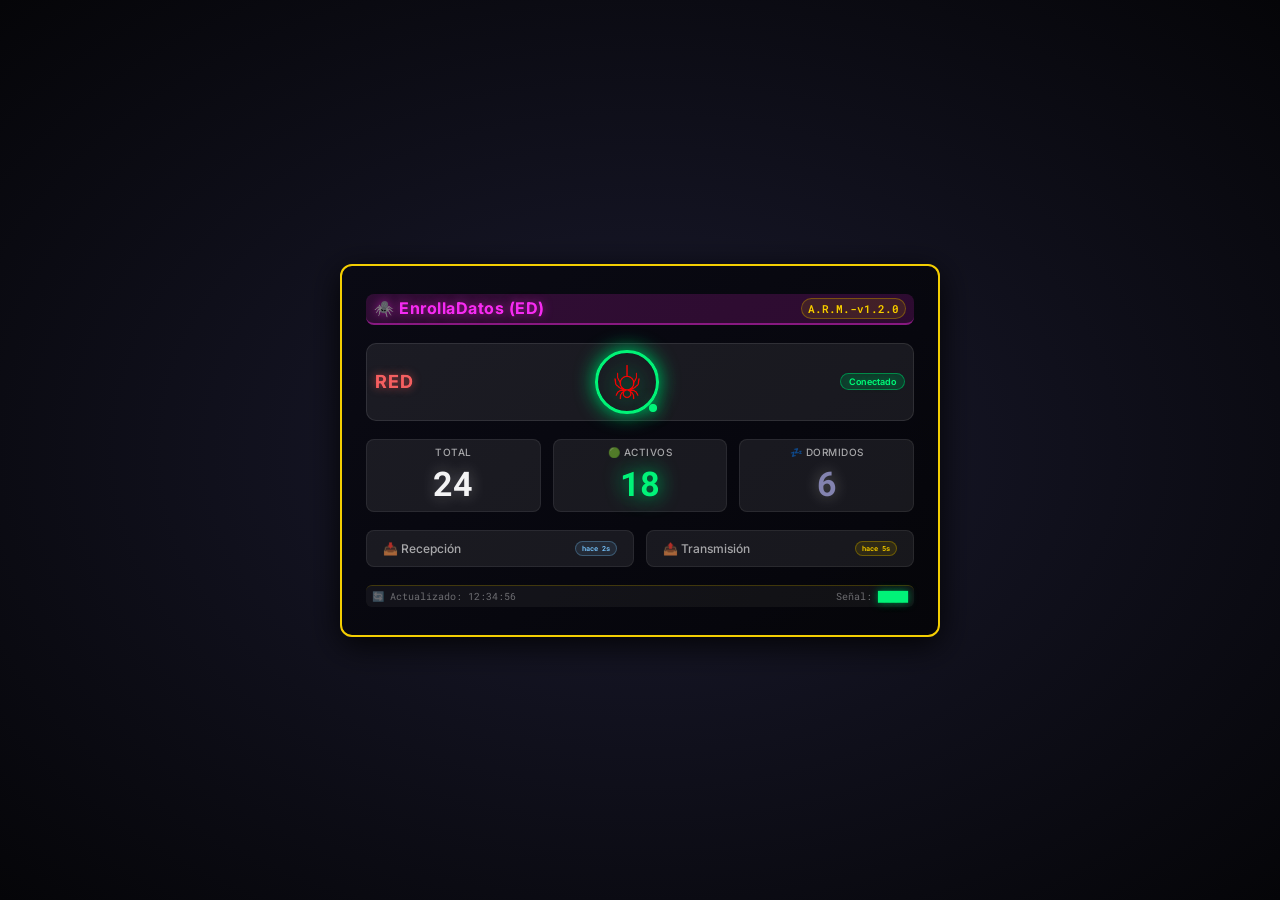
==== web_ui/index.html @ 5a53fa7d "feat(web): добавлен адаптивный веб-интерфейс (240x320), готов к интеграции в ESP32" ====
<!DOCTYPE html>
<html lang="es">
<head>
    <meta charset="UTF-8" />
    <meta name="viewport" content="width=device-width, initial-scale=1.0, maximum-scale=1.0, user-scalable=no" />
    <title>EnrollaDatos (ED) - Мониторинг</title>
    
    <!-- Шрифты -->
    <link href="https://fonts.googleapis.com/css2?family=Inter:wght@300;400;600;700&family=Roboto+Mono:wght@400;600&display=swap" rel="stylesheet" />
    
    <!-- CSS -->
    <link rel="stylesheet" href="css/style.css" />
</head>
<body>

    <div class="container" id="app">
        
        <!-- ХЕДЕР -->
        <header class="header">
            <div class="project-name">🕷️ EnrollaDatos (ED)</div>
            <div class="project-version" id="version">A.R.M.-v1.2.0</div>
        </header>

        <!-- СТАТУС СЕТИ -->
        <section class="network-status">
            <div class="network-label">RED</div>
            <div class="spider-wrapper">
                <div class="spider-ring" id="statusRing"></div>
                <img class="spider-icon" id="spiderIcon" src="img/rojo_spider.png" alt="spider" />
                <div class="status-dot" id="statusDot"></div>
            </div>
            <div class="connection-status" id="connectionStatus">Conectado</div>
        </section>

        <!-- NODOS -->
        <section class="nodes">
            <div class="node-card">
                <span class="node-label"> Total</span>
                <span class="node-value" id="totalNodes">24</span>
            </div>
            <div class="node-card active">
                <span class="node-label">🟢 Activos</span>
                <span class="node-value" id="activeNodes">18</span>
            </div>
            <div class="node-card dormant">
                <span class="node-label">💤 Dormidos</span>
                <span class="node-value" id="dormantNodes">6</span>
            </div>
        </section>

        <!-- ПЕРЕДАЧА ДАННЫХ -->
        <section class="data-transfer">
            <div class="transfer-item receive">
                <span class="transfer-label">📥 Recepción</span>
                <span class="transfer-time" id="lastReceive">hace 2s</span>
            </div>
            <div class="transfer-item transmit">
                <span class="transfer-label">📤 Transmisión</span>
                <span class="transfer-time" id="lastTransmit">hace 5s</span>
            </div>
        </section>

        <!-- ФУТЕР -->
        <footer class="footer">
            <span>🔄 Actualizado: <span id="updateTime">12:34:56</span></span>
            <span> Señal: <span class="signal-strength" id="signalStrength">█████</span></span>
        </footer>

        <!-- Кнопка настроек -->
        <button class="settings-toggle" id="settingsToggle" title="Настройки яркости">️</button>

        <!-- Панель регулировки яркости -->
        <div class="brightness-control" id="brightnessControl" style="display: none;">
            <label for="brightnessRange">☀️ Яркость: <span id="brightnessValue">100%</span></label>
            <input type="range" id="brightnessRange" min="0.5" max="1.5" step="0.1" value="1.0">
            
            <label for="glowRange">💡 Свечение: <span id="glowValue">100%</span></label>
            <input type="range" id="glowRange" min="0.5" max="2.0" step="0.1" value="1.0">
        </div>

    </div>

    <!-- JavaScript -->
    <script src="js/config.js"></script>
    <script src="js/api.js"></script>
    <script src="js/state.js"></script>
    <script src="js/ui.js"></script>
    <script src="js/app.js"></script>

    <!-- Управление яркостью -->
    <script>
        const settingsToggle = document.getElementById('settingsToggle');
        const brightnessControl = document.getElementById('brightnessControl');
        const brightnessRange = document.getElementById('brightnessRange');
        const glowRange = document.getElementById('glowRange');
        const brightnessValue = document.getElementById('brightnessValue');
        const glowValue = document.getElementById('glowValue');

        settingsToggle.addEventListener('click', () => {
            brightnessControl.style.display = 
                brightnessControl.style.display === 'none' ? 'flex' : 'none';
        });

        brightnessRange.addEventListener('input', (e) => {
            const value = e.target.value;
            document.documentElement.style.setProperty('--brightness', value);
            brightnessValue.textContent = Math.round(value * 100) + '%';
            localStorage.setItem('ed_brightness', value);
        });

        glowRange.addEventListener('input', (e) => {
            const value = e.target.value;
            document.documentElement.style.setProperty('--glow-intensity', value);
            glowValue.textContent = Math.round(value * 100) + '%';
            localStorage.setItem('ed_glow', value);
        });

        window.addEventListener('DOMContentLoaded', () => {
            const savedBrightness = localStorage.getItem('ed_brightness');
            const savedGlow = localStorage.getItem('ed_glow');
            
            if (savedBrightness) {
                brightnessRange.value = savedBrightness;
                document.documentElement.style.setProperty('--brightness', savedBrightness);
                brightnessValue.textContent = Math.round(savedBrightness * 100) + '%';
            }
            
            if (savedGlow) {
                glowRange.value = savedGlow;
                document.documentElement.style.setProperty('--glow-intensity', savedGlow);
                glowValue.textContent = Math.round(savedGlow * 100) + '%';
            }
        });
    </script>

</body>
</html>
---- web_ui/css/style.css ----
/* ========================================
   CSS ПЕРЕМЕННЫЕ
   ======================================== */
:root {
    /* Яркость и свечение */
    --brightness: 1.0;
    --contrast: 1.0;
    --saturation: 1.2;
    --glow-intensity: 1.0;
    
    /* Цвета */
    --color-bg-primary: #050508;
    --color-bg-secondary: #0a0a12;
    --color-bg-card: rgba(255, 255, 255, 0.08);
    --color-bg-hover: rgba(255, 255, 255, 0.12);
    
    --color-text-primary: #ffffff;
    --color-text-secondary: rgba(255, 255, 255, 0.65);
    --color-text-muted: rgba(255, 255, 255, 0.4);
    
    --color-accent: #ff38ec;
    --color-accent-dim: rgba(255, 56, 236, 0.15);
    --color-accent-border: rgba(255, 56, 236, 0.4);
    
    --color-success: #00ff88;
    --color-success-dim: rgba(0, 255, 136, 0.15);
    --color-success-border: rgba(0, 255, 136, 0.4);
    --color-success-glow: rgba(0, 255, 136, 0.8);
    
    --color-danger: #ff3355;
    --color-danger-dim: rgba(255, 51, 85, 0.15);
    --color-danger-border: rgba(255, 51, 85, 0.4);
    --color-danger-glow: rgba(255, 51, 85, 0.8);
    
    --color-warning: #ffd700;
    --color-info: #88ccff;
    --color-red: #ff6b6b;
    --color-gold: #ffd700;
    
    /* Размеры */
    --container-max-width: 220px;
    --container-padding: 8px 6px;
    --container-gap: 6px;
    --border-radius: 12px;
    
    /* Шрифты */
    --font-primary: 'Inter', 'Roboto Mono', monospace;
    --font-mono: 'Roboto Mono', monospace;
    
    /* Тени */
    --shadow-container: 0 8px 32px rgba(0, 0, 0, 0.9);
    --shadow-glow-success: 0 0 calc(20px * var(--glow-intensity)) var(--color-success-glow);
    --shadow-glow-danger: 0 0 calc(20px * var(--glow-intensity)) var(--color-danger-glow);
    
    /* Анимации */
    --transition-speed: 0.3s;
    --transition-long: 0.5s;
}

/* ========================================
   RESET & БАЗА
   ======================================== */
* {
    margin: 0;
    padding: 0;
    box-sizing: border-box;
}

body {
    background: radial-gradient(ellipse at center, #1a1a2e 0%, #050508 100%);
    color: var(--color-text-primary);
    font-size: 11px;
    font-family: var(--font-primary);
    display: flex;
    justify-content: center;
    align-items: center;
    min-height: 100vh;
    padding: 4px;
    filter: brightness(var(--brightness)) contrast(var(--contrast)) saturate(var(--saturation));
}

/* ========================================
   КОНТЕЙНЕР
   ======================================== */
.container {
    max-width: var(--container-max-width);
    width: 100%;
    background: linear-gradient(145deg, var(--color-bg-secondary), var(--color-bg-primary));
    border-radius: var(--border-radius);
    padding: var(--container-padding);
    border: 2px solid var(--color-gold);
    opacity: 0.95;
    box-shadow: var(--shadow-container);
    display: flex;
    flex-direction: column;
    gap: var(--container-gap);
    transition: all var(--transition-speed) ease;
    position: relative;
    overflow: hidden;
}

/* ========================================
   ХЕДЕР
   ======================================== */
.header {
    display: flex;
    justify-content: space-between;
    align-items: center;
    padding: 4px 8px;
    background: var(--color-accent-dim);
    border-radius: 8px;
    border-bottom: 2px solid var(--color-accent-border);
}

.project-name {
    font-size: 9px;
    font-weight: 700;
    color: var(--color-accent);
    letter-spacing: 0.5px;
    text-shadow: 0 0 10px rgba(255, 56, 236, 0.5);
}

.project-version {
    font-size: 7px;
    font-weight: 600;
    color: var(--color-gold);
    font-family: var(--font-mono);
    background: rgba(255, 215, 0, 0.1);
    padding: 2px 6px;
    border-radius: 12px;
    border: 1px solid rgba(255, 215, 0, 0.3);
}

/* ========================================
   СТАТУС СЕТИ
   ======================================== */
.network-status {
    display: flex;
    justify-content: space-between;
    align-items: center;
    background: var(--color-bg-card);
    border-radius: 10px;
    padding: 6px 8px;
    border: 1px solid rgba(255, 255, 255, 0.1);
    gap: 6px;
}

.network-label {
    font-size: 11px;
    font-weight: 700;
    color: var(--color-red);
    letter-spacing: 1px;
    text-shadow: 0 0 8px rgba(255, 107, 107, 0.6);
}

.spider-wrapper {
    position: relative;
    display: flex;
    align-items: center;
    justify-content: center;
    width: 40px;
    height: 40px;
    flex-shrink: 0;
}

.spider-ring {
    position: absolute;
    width: 100%;
    height: 100%;
    border-radius: 50%;
    border: 3px solid var(--color-success);
    box-shadow: var(--shadow-glow-success);
    transition: all var(--transition-long) ease;
    animation: spin-ring 4s linear infinite;
}

@keyframes spin-ring {
    0% { transform: rotate(0deg); }
    100% { transform: rotate(360deg); }
}

.spider-ring.disconnected {
    border-color: var(--color-danger);
    box-shadow: var(--shadow-glow-danger);
}

.spider-icon {
    position: relative;
    z-index: 2;
    height: 24px;
    width: auto;
    filter: drop-shadow(0 0 calc(12px * var(--glow-intensity)) var(--color-success-glow));
    transition: all var(--transition-long) ease;
}

.spider-icon.disconnected {
    filter: drop-shadow(0 0 calc(12px * var(--glow-intensity)) var(--color-danger-glow));
}

.status-dot {
    position: absolute;
    bottom: 2px;
    right: 2px;
    z-index: 3;
    width: 8px;
    height: 8px;
    border-radius: 50%;
    background: var(--color-success);
    box-shadow: 0 0 calc(15px * var(--glow-intensity)) var(--color-success-glow);
    transition: all var(--transition-long) ease;
    animation: pulse-dot 1.5s infinite;
}

.status-dot.disconnected {
    background: var(--color-danger);
    box-shadow: 0 0 calc(15px * var(--glow-intensity)) var(--color-danger-glow);
}

@keyframes pulse-dot {
    0%, 100% { opacity: 1; transform: scale(1); }
    50% { opacity: 0.6; transform: scale(0.85); }
}

.connection-status {
    font-size: 9px;
    font-weight: 600;
    color: var(--color-success);
    background: var(--color-success-dim);
    padding: 2px 8px;
    border-radius: 20px;
    border: 1px solid var(--color-success-border);
    transition: all var(--transition-long) ease;
    text-shadow: 0 0 8px rgba(0, 255, 136, 0.4);
}

.connection-status.disconnected {
    color: var(--color-danger);
    background: var(--color-danger-dim);
    border-color: var(--color-danger-border);
    text-shadow: 0 0 8px rgba(255, 51, 85, 0.4);
}

/* ========================================
   NODOS
   ======================================== */
.nodes {
    display: grid;
    grid-template-columns: 1fr 1fr 1fr;
    gap: 4px;
}

.node-card {
    display: flex;
    flex-direction: column;
    align-items: center;
    justify-content: center;
    background: var(--color-bg-card);
    border-radius: 8px;
    padding: 6px 4px;
    border: 1px solid rgba(255, 255, 255, 0.08);
    transition: all var(--transition-speed) ease;
}

.node-card:hover {
    background: var(--color-bg-hover);
    transform: translateY(-2px);
}

.node-label {
    font-size: 7px;
    font-weight: 500;
    color: var(--color-text-secondary);
    text-transform: uppercase;
    letter-spacing: 0.5px;
}

.node-value {
    font-size: 18px;
    font-weight: 700;
    font-family: var(--font-mono);
    color: #ffffff;
    margin-top: 2px;
    text-shadow: 0 0 15px rgba(255, 255, 255, 0.3);
}

.node-card.active .node-value {
    color: var(--color-success);
    text-shadow: 0 0 calc(20px * var(--glow-intensity)) var(--color-success-glow);
}

.node-card.dormant .node-value {
    color: #8a8ab0;
}

/* ========================================
   ПЕРЕДАЧА ДАННЫХ
   ======================================== */
.data-transfer {
    display: grid;
    grid-template-columns: 1fr 1fr;
    gap: 4px;
}

.transfer-item {
    display: flex;
    justify-content: space-between;
    align-items: center;
    background: var(--color-bg-card);
    border-radius: 8px;
    padding: 4px 8px;
    border: 1px solid rgba(255, 255, 255, 0.08);
    font-size: 8px;
}

.transfer-label {
    font-weight: 500;
    color: var(--color-text-secondary);
}

.transfer-time {
    font-family: var(--font-mono);
    font-weight: 600;
    color: var(--color-info);
    background: rgba(136, 204, 255, 0.1);
    padding: 2px 6px;
    border-radius: 12px;
    font-size: 7px;
    border: 1px solid rgba(136, 204, 255, 0.3);
}

.transfer-item.transmit .transfer-time {
    color: var(--color-warning);
    background: rgba(255, 215, 0, 0.1);
    border-color: rgba(255, 215, 0, 0.3);
}

/* ========================================
   ФУТЕР
   ======================================== */
.footer {
    display: flex;
    justify-content: space-between;
    align-items: center;
    padding: 4px 6px;
    background: rgba(255, 255, 255, 0.05);
    border-radius: 6px;
    border-top: 1px solid rgba(255, 215, 0, 0.2);
    font-size: 7px;
    color: var(--color-text-muted);
    font-family: var(--font-mono);
}

.signal-strength {
    color: var(--color-success);
    letter-spacing: 0;
    text-shadow: 0 0 8px rgba(0, 255, 136, 0.5);
}

/* ========================================
   КНОПКА НАСТРОЕК
   ======================================== */
.settings-toggle {
   
    position: absolute;
    bottom: 4px;
    right: 4px;
    width: 28px;
    height: 28px;
    border-radius: 50%;
    background: var(--color-gold);
    border: none;
    cursor: pointer;
    display: flex;
    align-items: center;
    justify-content: center;
    font-size: 14px;
    box-shadow: 0 4px 15px rgba(255, 215, 0, 0.5);
    transition: all 0.3s ease;
    z-index: 10;
     display: none;
}

.settings-toggle:hover {
    transform: scale(1.1);
    box-shadow: 0 6px 20px rgba(255, 215, 0, 0.7);
}

/* ========================================
   ПАНЕЛЬ ЯРКОСТИ
   ======================================== */
.brightness-control {
    position: absolute;
    bottom: 36px;
    right: 4px;
    background: rgba(10, 10, 18, 0.95);
    padding: 8px 10px;
    border-radius: 10px;
    border: 1px solid var(--color-gold);
    box-shadow: 0 4px 20px rgba(0, 0, 0, 0.8);
    z-index: 10;
    display: flex;
    flex-direction: column;
    gap: 6px;
    min-width: 160px;
}

.brightness-control label {
    font-size: 9px;
    color: var(--color-gold);
    font-weight: 600;
    text-transform: uppercase;
    letter-spacing: 0.5px;
}

.brightness-control input[type="range"] {
    width: 100%;
    height: 4px;
    border-radius: 2px;
    background: rgba(255, 255, 255, 0.1);
    outline: none;
    -webkit-appearance: none;
}

.brightness-control input[type="range"]::-webkit-slider-thumb {
    -webkit-appearance: none;
    width: 12px;
    height: 12px;
    border-radius: 50%;
    background: var(--color-gold);
    cursor: pointer;
    box-shadow: 0 0 10px rgba(255, 215, 0, 0.8);
}

.brightness-control input[type="range"]::-moz-range-thumb {
    width: 12px;
    height: 12px;
    border-radius: 50%;
    background: var(--color-gold);
    cursor: pointer;
    border: none;
    box-shadow: 0 0 10px rgba(255, 215, 0, 0.8);
}

/* ========================================
   АДАПТИВНОСТЬ: БОЛЬШИЕ ЭКРАНЫ
   ======================================== */
@media (min-width: 480px) {
    :root {
        --container-max-width: 400px;
        --container-padding: 20px 18px;
        --container-gap: 14px;
    }
    
    body {
        font-size: 18px;
        padding: 20px;
    }
    
    .project-name { font-size: 16px; }
    .project-version { font-size: 11px; }
    .network-label { font-size: 18px; }
    .spider-icon { height: 40px; }
    .spider-wrapper { width: 64px; height: 64px; }
    .node-value { font-size: 28px; }
    .node-label { font-size: 10px; }
    .transfer-item { font-size: 12px; padding: 10px 16px; }
    .footer { font-size: 10px; }
}

@media (min-width: 768px) {
    :root {
        --container-max-width: 600px;
        --container-padding: 28px 24px;
        --container-gap: 18px;
    }
    
    .nodes { gap: 12px; }
    .data-transfer { gap: 12px; }
    .node-value { font-size: 34px; }
}
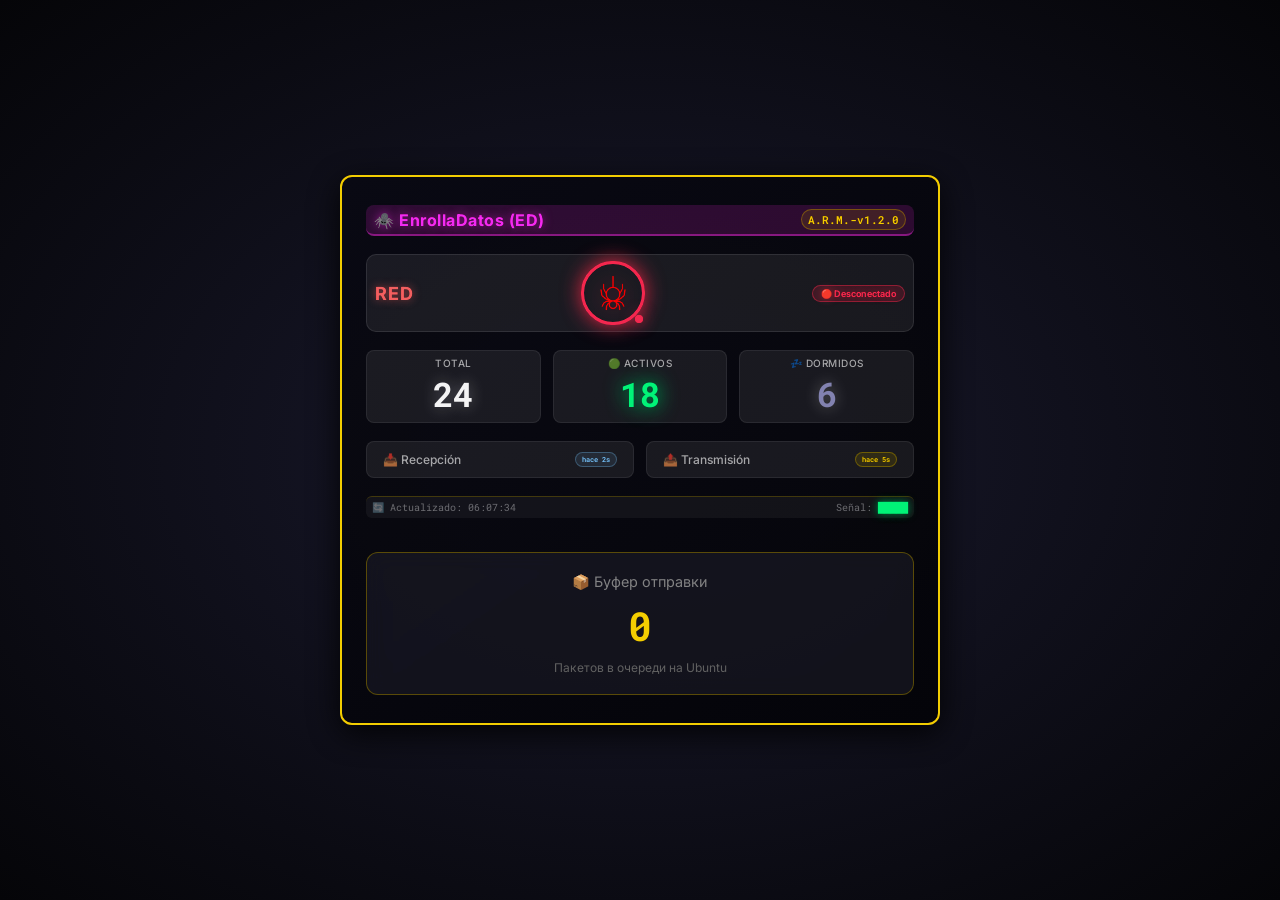
==== commit 1b7d7a1b: "v1.0.0: Рабочая версия системы EnrollaDatos - Добавлена прошивка датчика ESP8266 (microclima_1) - Го" ====
--- a/web_ui/index.html
+++ b/web_ui/index.html
@@ -1,83 +1,130 @@
-<!DOCTYPE html>
+<!doctype html>
 <html lang="es">
-<head>
+  <head>
     <meta charset="UTF-8" />
-    <meta name="viewport" content="width=device-width, initial-scale=1.0, maximum-scale=1.0, user-scalable=no" />
+    <meta
+      name="viewport"
+      content="width=device-width, initial-scale=1.0, maximum-scale=1.0, user-scalable=no"
+    />
     <title>EnrollaDatos (ED) - Мониторинг</title>
-    
+
     <!-- Шрифты -->
-    <link href="https://fonts.googleapis.com/css2?family=Inter:wght@300;400;600;700&family=Roboto+Mono:wght@400;600&display=swap" rel="stylesheet" />
-    
+    <link
+      href="https://fonts.googleapis.com/css2?family=Inter:wght@300;400;600;700&family=Roboto+Mono:wght@400;600&display=swap"
+      rel="stylesheet"
+    />
+
     <!-- CSS -->
     <link rel="stylesheet" href="css/style.css" />
-</head>
-<body>
+  </head>
+  <body>
+    <div class="container" id="app">
+      <!-- ХЕДЕР -->
+      <header class="header">
+        <div class="project-name">🕷️ EnrollaDatos (ED)</div>
+        <div class="project-version" id="version">A.R.M.-v1.2.0</div>
+      </header>
 
-    <div class="container" id="app">
-        
-        <!-- ХЕДЕР -->
-        <header class="header">
-            <div class="project-name">🕷️ EnrollaDatos (ED)</div>
-            <div class="project-version" id="version">A.R.M.-v1.2.0</div>
-        </header>
+      <!-- СТАТУС СЕТИ -->
+      <section class="network-status">
+        <div class="network-label">RED</div>
+        <div class="spider-wrapper">
+          <div class="spider-ring" id="statusRing"></div>
+          <img
+            class="spider-icon"
+            id="spiderIcon"
+            src="img/rojo_spider.png"
+            alt="spider"
+          />
+          <div class="status-dot" id="statusDot"></div>
+        </div>
+        <div class="connection-status" id="connectionStatus">Conectado</div>
+      </section>
 
-        <!-- СТАТУС СЕТИ -->
-        <section class="network-status">
-            <div class="network-label">RED</div>
-            <div class="spider-wrapper">
-                <div class="spider-ring" id="statusRing"></div>
-                <img class="spider-icon" id="spiderIcon" src="img/rojo_spider.png" alt="spider" />
-                <div class="status-dot" id="statusDot"></div>
-            </div>
-            <div class="connection-status" id="connectionStatus">Conectado</div>
-        </section>
+      <!-- NODOS -->
+      <section class="nodes">
+        <div class="node-card">
+          <span class="node-label"> Total</span>
+          <span class="node-value" id="totalNodes">24</span>
+        </div>
+        <div class="node-card active">
+          <span class="node-label">🟢 Activos</span>
+          <span class="node-value" id="activeNodes">18</span>
+        </div>
+        <div class="node-card dormant">
+          <span class="node-label">💤 Dormidos</span>
+          <span class="node-value" id="dormantNodes">6</span>
+        </div>
+      </section>
 
-        <!-- NODOS -->
-        <section class="nodes">
-            <div class="node-card">
-                <span class="node-label"> Total</span>
-                <span class="node-value" id="totalNodes">24</span>
-            </div>
-            <div class="node-card active">
-                <span class="node-label">🟢 Activos</span>
-                <span class="node-value" id="activeNodes">18</span>
-            </div>
-            <div class="node-card dormant">
-                <span class="node-label">💤 Dormidos</span>
-                <span class="node-value" id="dormantNodes">6</span>
-            </div>
-        </section>
+      <!-- ПЕРЕДАЧА ДАННЫХ -->
+      <section class="data-transfer">
+        <div class="transfer-item receive">
+          <span class="transfer-label">📥 Recepción</span>
+          <span class="transfer-time" id="lastReceive">hace 2s</span>
+        </div>
+        <div class="transfer-item transmit">
+          <span class="transfer-label">📤 Transmisión</span>
+          <span class="transfer-time" id="lastTransmit">hace 5s</span>
+        </div>
+      </section>
 
-        <!-- ПЕРЕДАЧА ДАННЫХ -->
-        <section class="data-transfer">
-            <div class="transfer-item receive">
-                <span class="transfer-label">📥 Recepción</span>
-                <span class="transfer-time" id="lastReceive">hace 2s</span>
-            </div>
-            <div class="transfer-item transmit">
-                <span class="transfer-label">📤 Transmisión</span>
-                <span class="transfer-time" id="lastTransmit">hace 5s</span>
-            </div>
-        </section>
+      <!-- ФУТЕР -->
+      <footer class="footer">
+        <span>🔄 Actualizado: <span id="updateTime">12:34:56</span></span>
+        <span>
+          Señal:
+          <span class="signal-strength" id="signalStrength">█████</span></span
+        >
+      </footer>
+      <!--  БУФЕР ОТПРАВКИ (НОВЫЙ БЛОК) -->
+      <section class="buffer-status">
+        <div class="buffer-card">
+          <span class="buffer-label">📦 Буфер отправки</span>
+          <span class="buffer-value" id="bufferSize">0</span>
+          <small>Пакетов в очереди на Ubuntu</small>
+        </div>
+      </section>
 
-        <!-- ФУТЕР -->
-        <footer class="footer">
-            <span>🔄 Actualizado: <span id="updateTime">12:34:56</span></span>
-            <span> Señal: <span class="signal-strength" id="signalStrength">█████</span></span>
-        </footer>
+      <!-- Кнопка настроек -->
+      <button
+        class="settings-toggle"
+        id="settingsToggle"
+        title="Настройки яркости"
+      >
+        ️
+      </button>
 
-        <!-- Кнопка настроек -->
-        <button class="settings-toggle" id="settingsToggle" title="Настройки яркости">️</button>
+      <!-- Панель регулировки яркости -->
+      <div
+        class="brightness-control"
+        id="brightnessControl"
+        style="display: none"
+      >
+        <label for="brightnessRange"
+          >☀️ Яркость: <span id="brightnessValue">100%</span></label
+        >
+        <input
+          type="range"
+          id="brightnessRange"
+          min="0.5"
+          max="1.5"
+          step="0.1"
+          value="1.0"
+        />
 
-        <!-- Панель регулировки яркости -->
-        <div class="brightness-control" id="brightnessControl" style="display: none;">
-            <label for="brightnessRange">☀️ Яркость: <span id="brightnessValue">100%</span></label>
-            <input type="range" id="brightnessRange" min="0.5" max="1.5" step="0.1" value="1.0">
-            
-            <label for="glowRange">💡 Свечение: <span id="glowValue">100%</span></label>
-            <input type="range" id="glowRange" min="0.5" max="2.0" step="0.1" value="1.0">
-        </div>
-
+        <label for="glowRange"
+          >💡 Свечение: <span id="glowValue">100%</span></label
+        >
+        <input
+          type="range"
+          id="glowRange"
+          min="0.5"
+          max="2.0"
+          step="0.1"
+          value="1.0"
+        />
+      </div>
     </div>
 
     <!-- JavaScript -->
@@ -89,49 +136,54 @@
 
     <!-- Управление яркостью -->
     <script>
-        const settingsToggle = document.getElementById('settingsToggle');
-        const brightnessControl = document.getElementById('brightnessControl');
-        const brightnessRange = document.getElementById('brightnessRange');
-        const glowRange = document.getElementById('glowRange');
-        const brightnessValue = document.getElementById('brightnessValue');
-        const glowValue = document.getElementById('glowValue');
+      const settingsToggle = document.getElementById("settingsToggle");
+      const brightnessControl = document.getElementById("brightnessControl");
+      const brightnessRange = document.getElementById("brightnessRange");
+      const glowRange = document.getElementById("glowRange");
+      const brightnessValue = document.getElementById("brightnessValue");
+      const glowValue = document.getElementById("glowValue");
 
-        settingsToggle.addEventListener('click', () => {
-            brightnessControl.style.display = 
-                brightnessControl.style.display === 'none' ? 'flex' : 'none';
-        });
+      settingsToggle.addEventListener("click", () => {
+        brightnessControl.style.display =
+          brightnessControl.style.display === "none" ? "flex" : "none";
+      });
 
-        brightnessRange.addEventListener('input', (e) => {
-            const value = e.target.value;
-            document.documentElement.style.setProperty('--brightness', value);
-            brightnessValue.textContent = Math.round(value * 100) + '%';
-            localStorage.setItem('ed_brightness', value);
-        });
+      brightnessRange.addEventListener("input", (e) => {
+        const value = e.target.value;
+        document.documentElement.style.setProperty("--brightness", value);
+        brightnessValue.textContent = Math.round(value * 100) + "%";
+        localStorage.setItem("ed_brightness", value);
+      });
 
-        glowRange.addEventListener('input', (e) => {
-            const value = e.target.value;
-            document.documentElement.style.setProperty('--glow-intensity', value);
-            glowValue.textContent = Math.round(value * 100) + '%';
-            localStorage.setItem('ed_glow', value);
-        });
+      glowRange.addEventListener("input", (e) => {
+        const value = e.target.value;
+        document.documentElement.style.setProperty("--glow-intensity", value);
+        glowValue.textContent = Math.round(value * 100) + "%";
+        localStorage.setItem("ed_glow", value);
+      });
 
-        window.addEventListener('DOMContentLoaded', () => {
-            const savedBrightness = localStorage.getItem('ed_brightness');
-            const savedGlow = localStorage.getItem('ed_glow');
-            
-            if (savedBrightness) {
-                brightnessRange.value = savedBrightness;
-                document.documentElement.style.setProperty('--brightness', savedBrightness);
-                brightnessValue.textContent = Math.round(savedBrightness * 100) + '%';
-            }
-            
-            if (savedGlow) {
-                glowRange.value = savedGlow;
-                document.documentElement.style.setProperty('--glow-intensity', savedGlow);
-                glowValue.textContent = Math.round(savedGlow * 100) + '%';
-            }
-        });
+      window.addEventListener("DOMContentLoaded", () => {
+        const savedBrightness = localStorage.getItem("ed_brightness");
+        const savedGlow = localStorage.getItem("ed_glow");
+
+        if (savedBrightness) {
+          brightnessRange.value = savedBrightness;
+          document.documentElement.style.setProperty(
+            "--brightness",
+            savedBrightness,
+          );
+          brightnessValue.textContent = Math.round(savedBrightness * 100) + "%";
+        }
+
+        if (savedGlow) {
+          glowRange.value = savedGlow;
+          document.documentElement.style.setProperty(
+            "--glow-intensity",
+            savedGlow,
+          );
+          glowValue.textContent = Math.round(savedGlow * 100) + "%";
+        }
+      });
     </script>
-
-</body>
-</html>+  </body>
+</html>
--- a/web_ui/css/style.css
+++ b/web_ui/css/style.css
@@ -477,4 +477,58 @@
     .nodes { gap: 12px; }
     .data-transfer { gap: 12px; }
     .node-value { font-size: 34px; }
+}
+/* === БУФЕР ОТПРАВКИ === */
+.buffer-status {
+    margin-top: 1rem;
+}
+
+.buffer-card {
+    background: rgba(30, 30, 40, 0.6);
+    border: 1px solid rgba(255, 215, 0, 0.3);
+    border-radius: 12px;
+    padding: 1.2rem;
+    text-align: center;
+    backdrop-filter: blur(10px);
+    transition: all 0.3s ease;
+}
+
+.buffer-card:hover {
+    border-color: rgba(255, 215, 0, 0.6);
+    box-shadow: 0 0 20px rgba(255, 215, 0, 0.2);
+}
+
+.buffer-label {
+    display: block;
+    font-size: 0.9rem;
+    color: #888;
+    margin-bottom: 0.5rem;
+}
+
+.buffer-value {
+    display: block;
+    font-size: 2.5rem;
+    font-weight: 700;
+    color: #FFD700; /* Золотой */
+    font-family: 'Roboto Mono', monospace;
+    margin: 0.5rem 0;
+    transition: color 0.3s ease;
+}
+
+/* Если буфер растет (> 5), делаем красным */
+.buffer-value.warning {
+    color: #ff4444;
+    animation: pulse 1s infinite;
+}
+
+@keyframes pulse {
+    0%, 100% { opacity: 1; }
+    50% { opacity: 0.6; }
+}
+
+.buffer-card small {
+    display: block;
+    font-size: 0.75rem;
+    color: #666;
+    margin-top: 0.3rem;
 }
